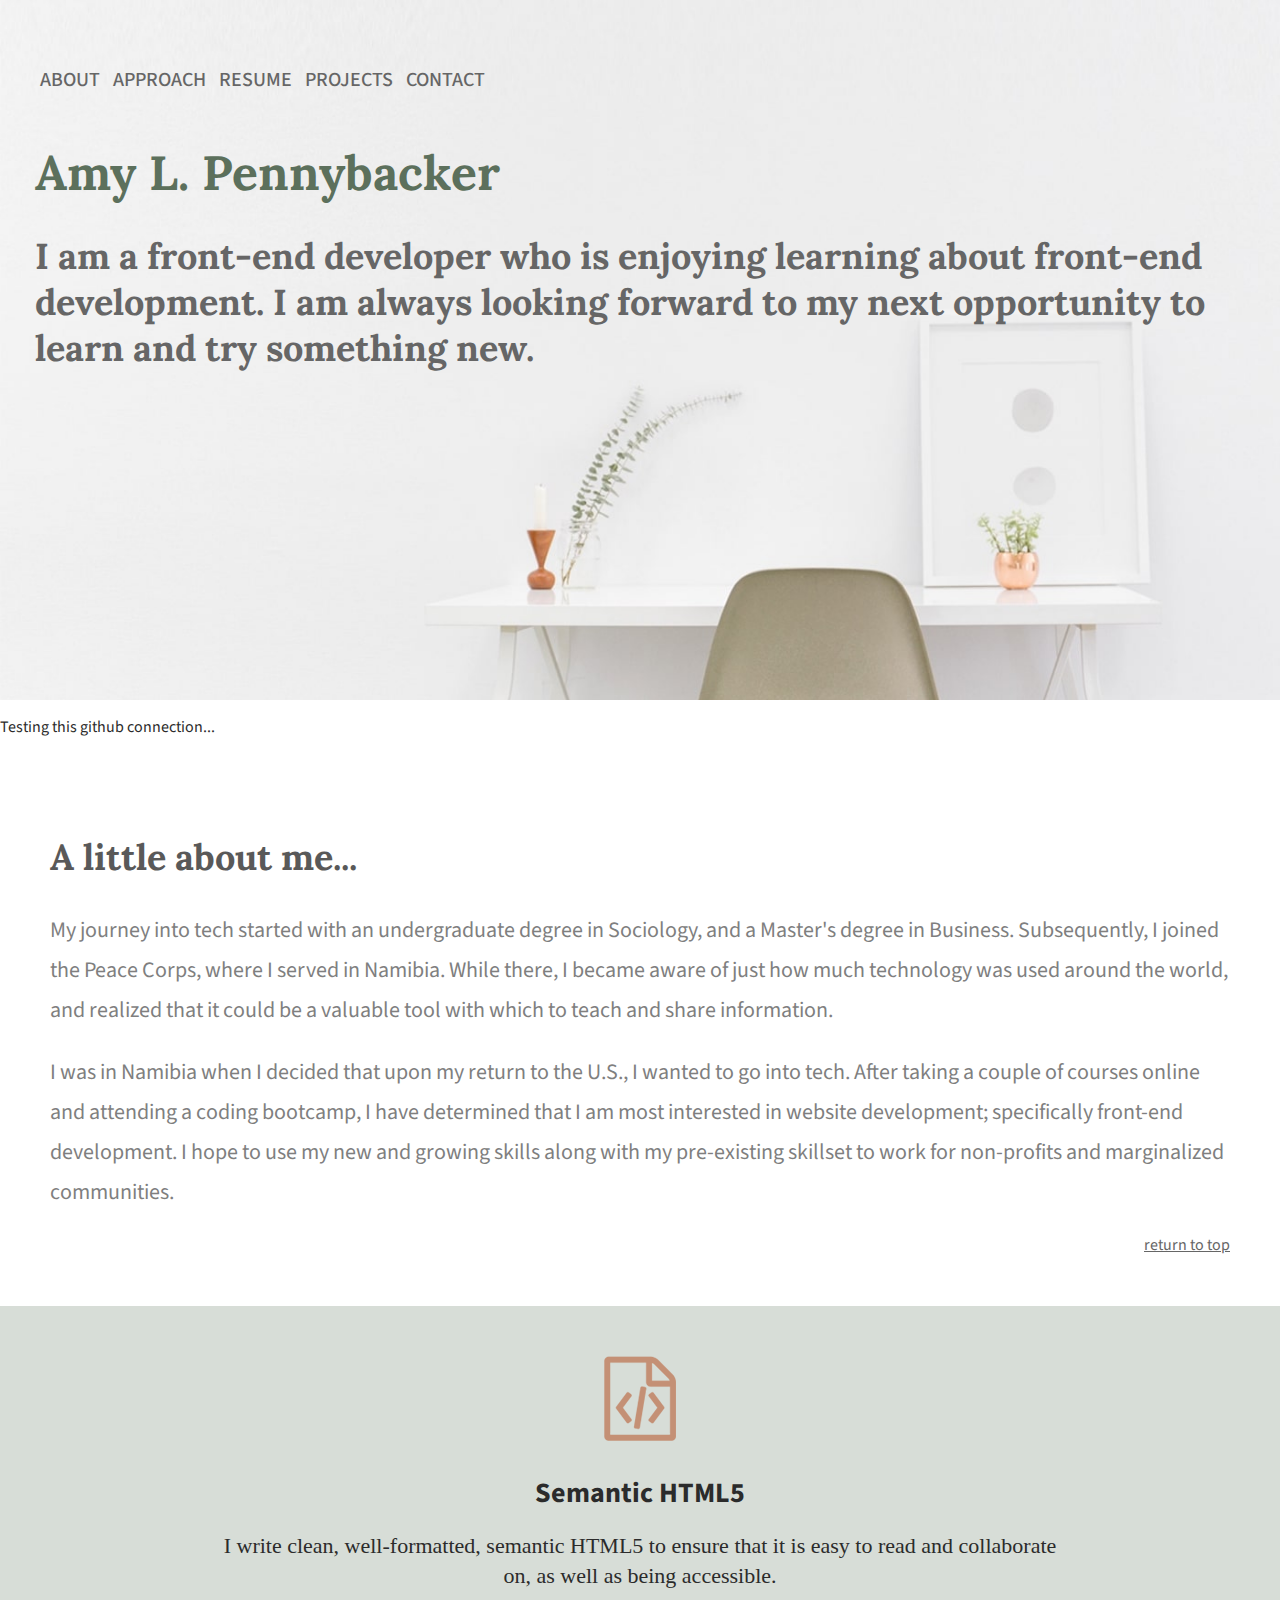
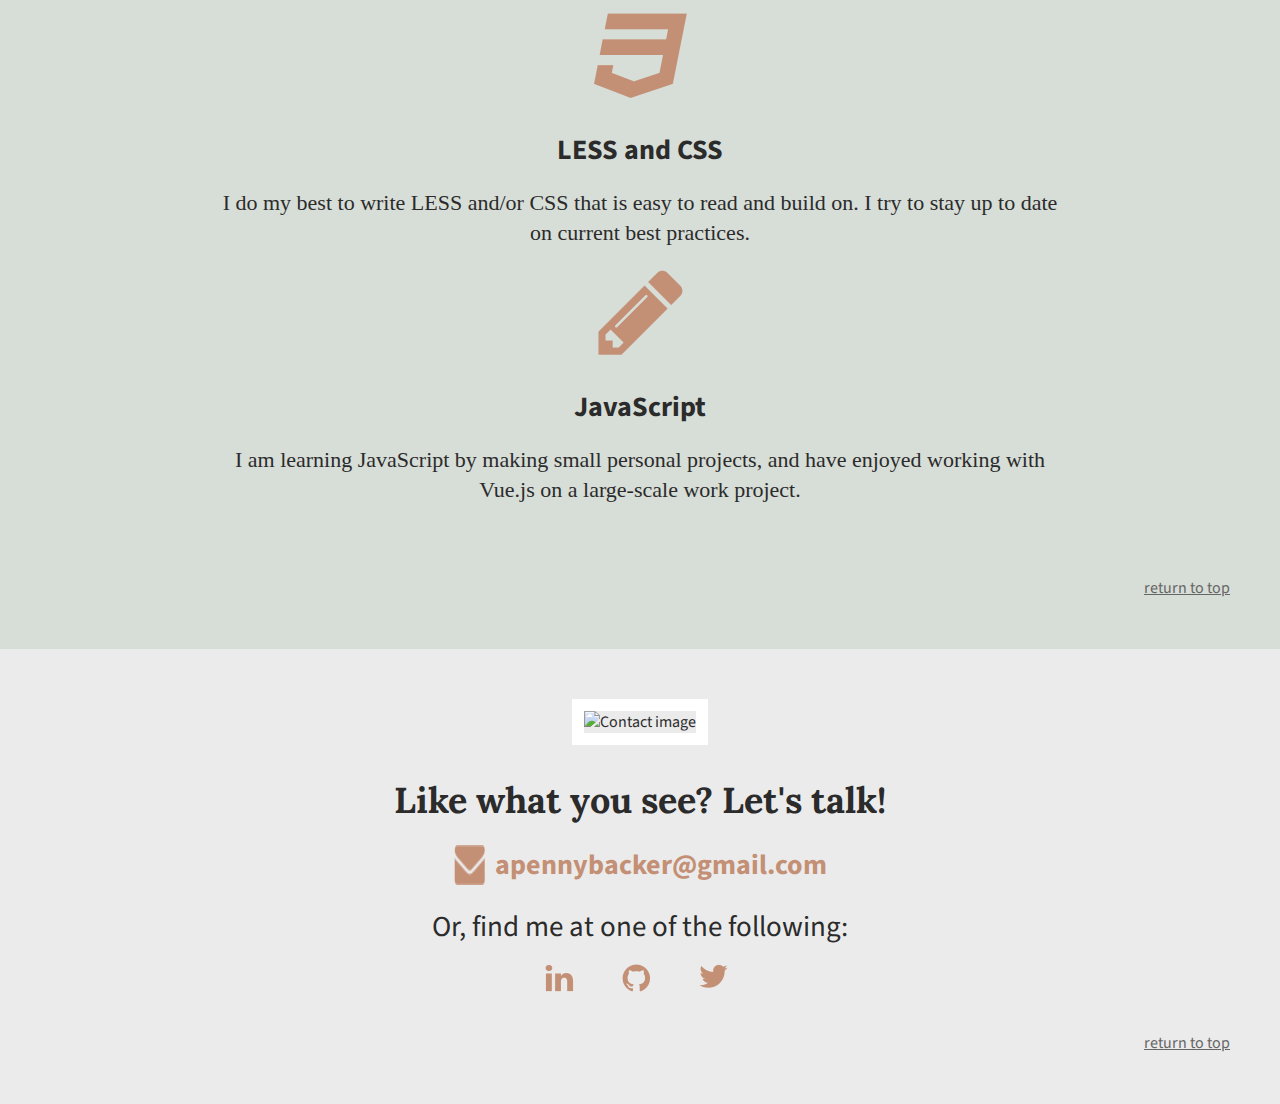
==== index.html @ 33f48d88 "Initial commit" ====
<!DOCTYPE html>
<html lang="en">
  <head>
    <meta charset="utf-8" />
    <title>Amy Pennybacker</title>
    <link rel="stylesheet" href="css/normalize.css" />
    <link rel="stylesheet" href="css/main.css" />
    <link
      href="https://fonts.googleapis.com/css?family=Source+Sans+Pro:400,700"
      rel="stylesheet"
      type="text/css"
    />
    <link
      href="https://fonts.googleapis.com/css?family=Lora:400,700"
      rel="stylesheet"
    />
    <link
      href="https://fonts.googleapis.com/css?family=Lora:400,700"
      rel="stylesheet"
      type="text/css"
    />
    <link
      rel="icon"
      href="img/AmyLogoName.png"
      sizes="16x16"
      type="image/png"
    />
  </head>

  <body>
    <header>
      <section id="intro">
        <nav>
          <ul>
            <li><a href="#about">About</a></li>
            <li><a href="#work">Approach</a></li>
            <li><a href="resume/index.html">Resume</a></li>
            <li><a href="projects/index.html">Projects</a></li>
            <li><a href="#contact">Contact</a></li>
          </ul>
        </nav>
        <h1>Amy L. Pennybacker</h1>

        <h2>
          I am a front-end developer who is enjoying learning about front-end
          development. I am always looking forward to my next opportunity to
          learn and try something new.
        </h2>
      </section>
    </header>
    <p>Testing this github connection...</p>
    <main>
      <section id="about">
        <h2>A little about me...</h2>
        <article class="about-me">
          <p>
            My journey into tech started with an undergraduate degree in
            Sociology, and a Master's degree in Business. Subsequently, I joined
            the Peace Corps, where I served in Namibia. While there, I became
            aware of just how much technology was used around the world, and
            realized that it could be a valuable tool with which to teach and
            share information.
          </p>
        </article>
        <article class="about-me">
          <p>
            I was in Namibia when I decided that upon my return to the U.S., I
            wanted to go into tech. After taking a couple of courses online and
            attending a coding bootcamp, I have determined that I am most
            interested in website development; specifically front-end
            development. I hope to use my new and growing skills along with my
            pre-existing skillset to work for non-profits and marginalized
            communities.
          </p>
        </article>
        <a href="#top" class="return-link">return to top</a>
      </section>

      <section id="work">
        <section class="html description">
          <img src="img/icon-html.png" alt="HTML icon" />
          <h3>Semantic HTML5</h3>
          <p>
            I write clean, well-formatted, semantic HTML5 to ensure that it is
            easy to read and collaborate on, as well as being accessible.
          </p>
        </section>
        <section class="css description">
          <img src="img/css-icon.png" alt="CSS icon" />
          <h3>LESS and CSS</h3>
          <p>
            I do my best to write LESS and/or CSS that is easy to read and build
            on. I try to stay up to date on current best practices.
          </p>
        </section>
        <section class="script description">
          <img src="img/icon-pencil.png" alt="Pencil icon" />
          <h3>JavaScript</h3>
          <p>
            I am learning JavaScript by making small personal projects, and have
            enjoyed working with Vue.js on a large-scale work project.
          </p>
        </section>
      </section>
      <section class="return">
        <a href="#top" class="return-link">return to top</a>
      </section>

      <footer>
        <section id="contact">
          <img
            id="contact-img"
            src="img/contact-image.jpg"
            alt="Contact image"
          />
          <section id="contact-info">
            <h2>Like what you see? Let's talk!</h2>
            <a href="mailto:apennybacker@gmail.com"
              ><img
                id="envelope"
                src="img/icon-envelope.png"
                alt="envelope icon"
              />apennybacker@gmail.com</a
            >
            <h3 id="socialmedia-header">
              Or, find me at one of the following:
            </h3>
            <ul>
              <li>
                <a href="https://www.linkedin.com/in/amy-pennybacker/"
                  ><img src="img/icon-linkedin.png" alt="LinkedIn icon"
                /></a>
              </li>
              <li>
                <a href="https://github.com/Aimzilla"
                  ><img src="img/icon-github.png" alt="GitHub icon"
                /></a>
              </li>
              <li>
                <a href="https://twitter.com/Aimzilla71"
                  ><img src="img/icon-twitter.png" alt="Twitter icon"
                /></a>
              </li>
            </ul>
          </section>
        </section>
        <a href="#top" class="return-link">return to top</a>
      </footer>
    </main>
  </body>
</html>
---- css/main.css ----
/***** BASE STYLES *****/

html {
  font-size: 16px;
}

body {
  color: #2b2b2b;
  font-family: "Source Sans Pro", sans-serif;
}

/***** INTRO *****/
#intro {
  display: flex;
  flex-direction: column;
}

/***HEADER***/
header {
  height: 700px;
  background: url(../img/hero.jpg);
  background-size: cover;
}

header h1 {
  padding-left: 35px;
  margin-bottom: 0;
  color: #5c705c;
  font-family: Lora, serif;
  font-size: 48px;
}

nav {
  padding-top: 50px;
  margin-left: -10px;
}

nav ul li {
  display: inline-block;
}

nav ul li a {
  text-transform: uppercase;
  text-decoration: none;
  font-size: 20px;
  color: #828282;
  padding-left: 10px;
  font-weight: 500;
}

header h2 {
  font-family: Lora, serif;
  font-size: 36px;
  color: #666666;
  padding-left: 35px;
}

header h2 span {
  color: #2b2b2b;
}

/***ABOUT***/
#about {
  padding: 50px 0;
}

#about h2 {
  color: #595959;
  font-family: "Lora", serif;
  font-size: 36px;
  padding-left: 50px;
}

#about p {
  font-size: 22px;
  color: #7f7f7f;
  line-height: 40px;
  padding-left: 50px;
  padding-right: 50px;
}

/***WORK***/
#work {
  display: flex;
  flex-direction: column;
  justify-content: center;
  align-items: center;
  padding-top: 50px;
  padding-bottom: 50px;
  background-color: #d7ddd7;
  text-align: center;
}

#work img {
  padding-bottom: 30px;
}

::after #work img {
  opacity: 1;
}

#work h3 {
  font-size: 28px;
  line-height: 32px;
  width: -20px;
  margin: 0 auto;
}

#work p {
  font-family: Source sans-pro;
  font-size: 22px;
  line-height: 30px;
  padding: 0 50px;
}

.return {
  background-color: #d7ddd7;
}

.return a.return-link {
  display: flex;
  flex-direction: row;
  justify-content: flex-end;
  padding-bottom: 50px;
}

.description {
  max-width: 75%;
}

/***CONTACT***/
footer {
  background-color: #ebebeb;
}

#contact {
  display: flex;
  flex-direction: column;
  align-items: center;
  padding-top: 50px;
}

#contact img#contact-img {
  border: 12px solid #ffffff;
}

#contact h2,
#contact #email-header,
#contact #socialmedia-header,
#contact ul {
  display: flex;
  justify-content: center;
}

#contact-info {
  padding-top: 25px;
}

#contact-info a {
  padding-top: 15px;
}

#contact #envelope {
  padding-right: 10px;
}

#contact h2 {
  font-family: Lora, serif;
  font-size: 36px;
  line-height: 0;
}
#contact #email-header {
  font-size: 32px;
  font-weight: 400;
  line-height: 44px;
  margin: -30px 0 5px 0;
}
#contact #socialmedia-header {
  font-weight: normal;
  font-size: 29px;
  line-height: 44px;
  margin: 20px 0 0;
  padding: 0;
}

#socialmedia-header {
  margin-top: 20px;
}

#contact a {
  text-decoration: none;
  color: #c49075;
  font-weight: bold;
  font-size: 28px;
  display: flex;
  justify-content: center;
  padding-top: 10px 0 75px;
}

#contact ul {
  list-style: none;
  margin: 0;
}

#contact ul li {
  display: inline-block;
}

#contact ul img {
  font-size: 32px;
  padding-right: 48px;
}

footer a.return-link {
  display: flex;
  justify-content: flex-end;
  padding: 40px 50px 50px 0;
}

.return-link {
  display: flex;
  justify-content: flex-end;
  padding-right: 50px;
  color: #666666;
}

.return-link2 a {
  margin-top: 90px;
  /* float: right; */
  margin-right: 30px;
  color: #666666 !important;
}
/* 
.return-link3 a {
  /* float: right;
  margin-right: 30px;
  text-decoration: underline !important;
  font-weight: normal !important;
  font-size: 16px !important;
  color: #666666 !important;
  margin-top: 90px !important; 
} */

.return-link a:hover {
  color: black;
}

/* unvisited link */
a:link {
  color: #666666;
}

/* visited link */
a:visited {
  color: #666666;
}

/* mouse over link */
a:hover {
  color: black;
}

/***COMING SOON ***/
.coming-soon {
  background: radial-gradient(circle, #fbb600, #da5900);
  color: white;
  font-size: 72px;
  font-weight: bold;
  display: block;
  width: 100%;
  height: 100%;
  position: absolute;
  padding-top: 10%;
  padding-left: 25%;
}

/*** RESUME ***/
.resume {
  background-color: #d7ddd7;
  padding: 20px 0 40px 0;
}

.personal-info {
  text-align: center;
  color: black;
  margin-top: 15px;
  font-weight: bold;
}

.name {
  font-size: 36px;
  font-weight: bold;
  line-height: 1.4em;
}

.phone {
  font-size: 22px;
  line-height: 1.4em;
}

.email,
.linkedin,
.website {
  font-size: 18px;
  line-height: 1.3em;
}

.section-header {
  font-size: 20px;
  font-weight: bold;
  line-height: 1.5em;
  text-align: center;
}

.section-content {
  text-align: center;
  list-style-type: none;
  font-size: 16px;
  line-height: 1.3em;
}

.experience-body {
  margin: 0 70px 60px 70px;
}

.company {
  text-transform: uppercase;
  font-size: 18px;
  text-align: left;
  float: left;
  font-weight: bold;
}
.date {
  text-align: right;
  float: right;
  font-size: 18px;
  font-weight: bold;
}

.location {
  font-size: 16px;
  text-align: left;
  clear: left;
}

.title {
  font-size: 16px;
  text-align: left;
  font-weight: bold;
}

.duties {
  text-decoration: none;
  font-size: 15px;
  list-style-type: square;
  line-height: 1.2em;
}

/*PROJECT PORTFOLIO PAGE*/
#projects-page {
  height: 350px;
  background: url(../img/hero-small.png);
  background-size: cover;
}

#projects-page h1 {
  padding: 25px 0 5px 20px;
  color: #5c705c;
  font-family: Lora, serif;
  font-size: 42px;
  margin-top: 0;
}

#projects-page p {
  width: 605px;
  font-family: Lora, serif;
  font-size: 26px;
  color: #666666;
  padding-left: 20px;
  font-weight: bold;
}

#map,
#magic-ball,
#lol-cat {
  text-align: center;
  margin-top: 0;
}

#map img,
#magic-ball img,
#lol-cat img {
  max-height: 600px;
  max-width: 500px;
}

#map {
  background-color: #eaccbb;
  padding: 15px 0 25px 0;
}

#magic-ball {
  background-color: #d7ddd7;
  padding: 15px 0 25px 0;
}

#lol-cat {
  background-color: #ebebeb;
  padding: 15px 0 25px 0;
}

.project-paragraph {
  margin: 0 80px 20px 80px;
  line-height: 1.4em;
  font-size: 18px;
}
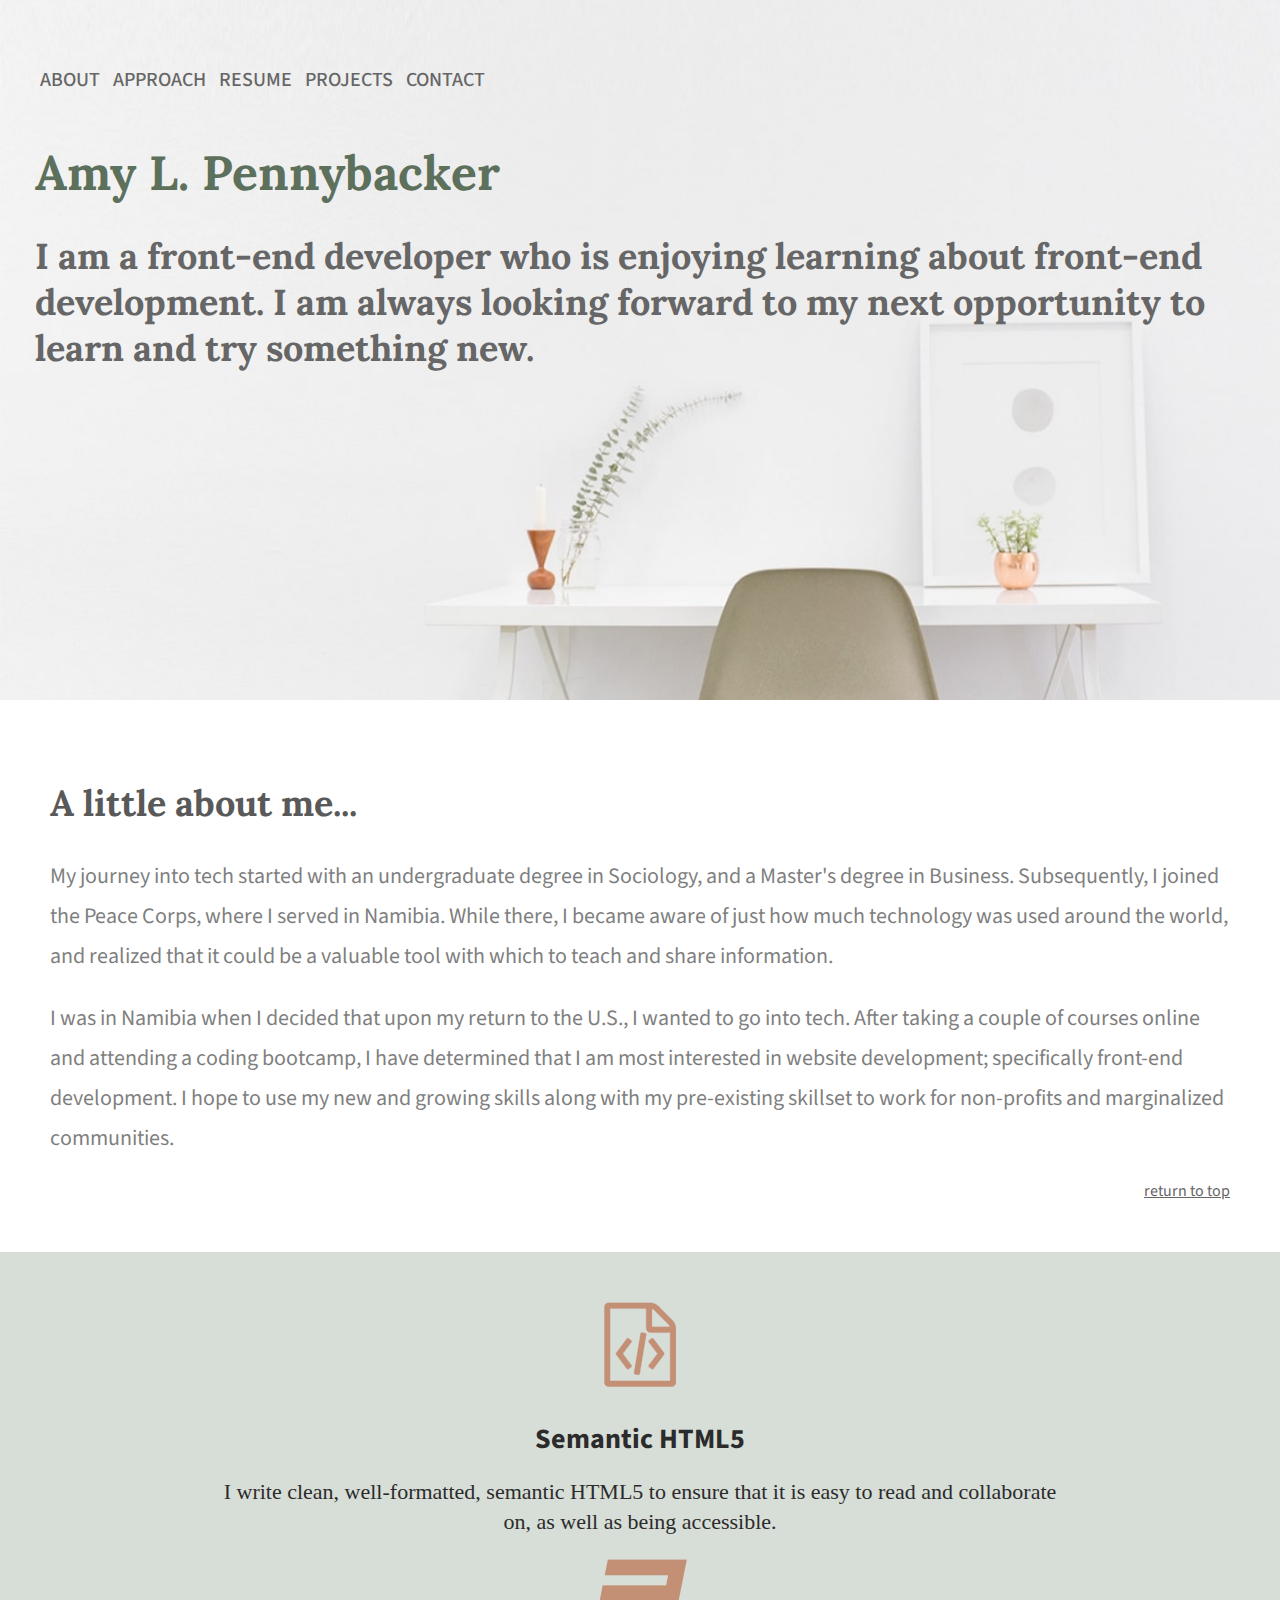
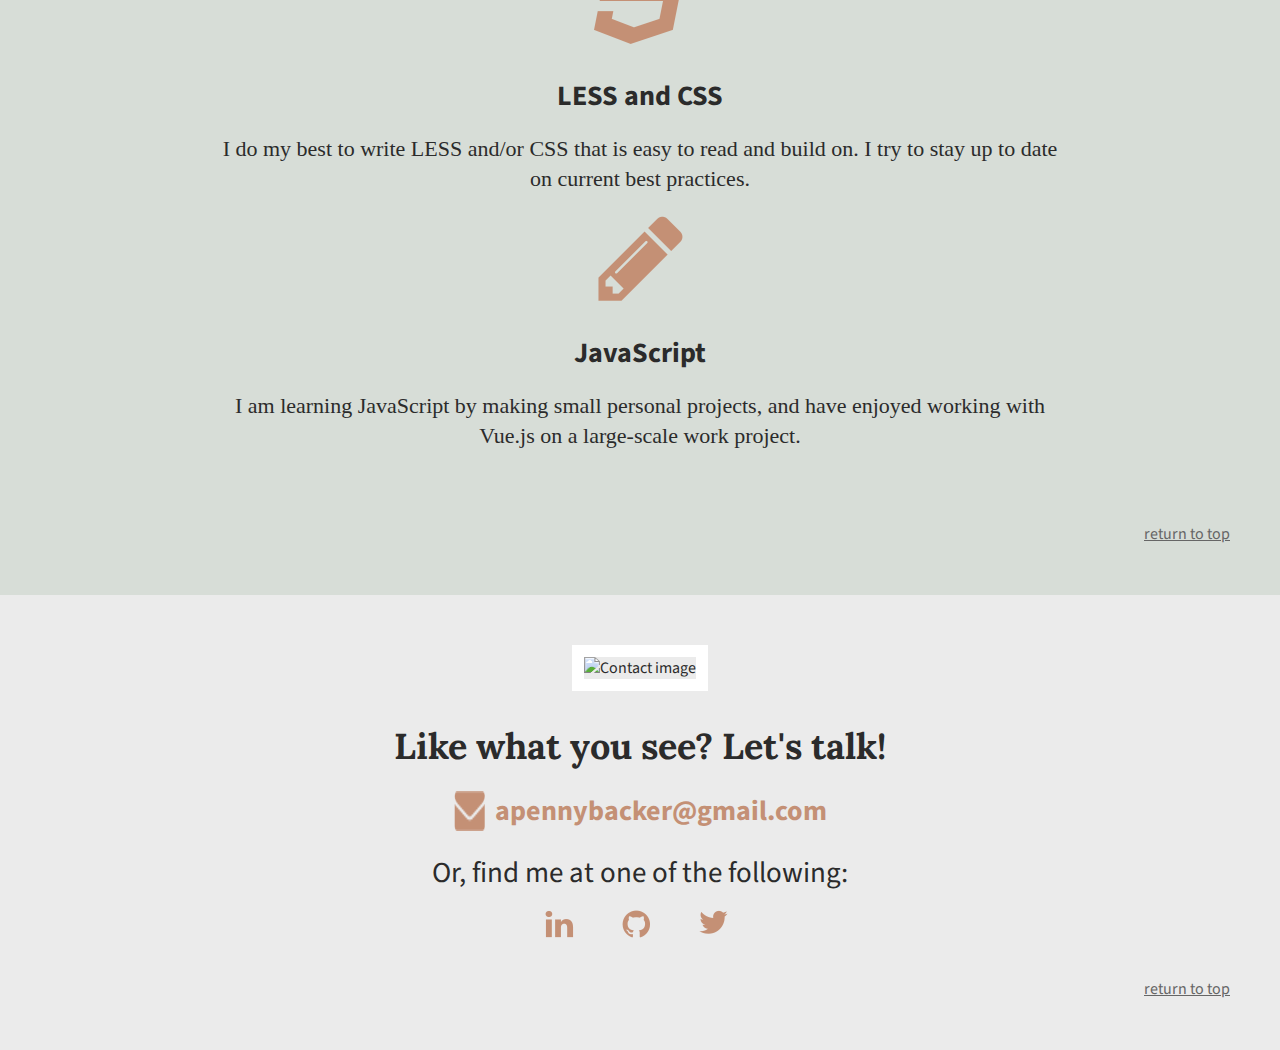
==== commit a58ed21e: "removed test line" ====
--- a/index.html
+++ b/index.html
@@ -48,7 +48,7 @@
         </h2>
       </section>
     </header>
-    <p>Testing this github connection...</p>
+
     <main>
       <section id="about">
         <h2>A little about me...</h2>
